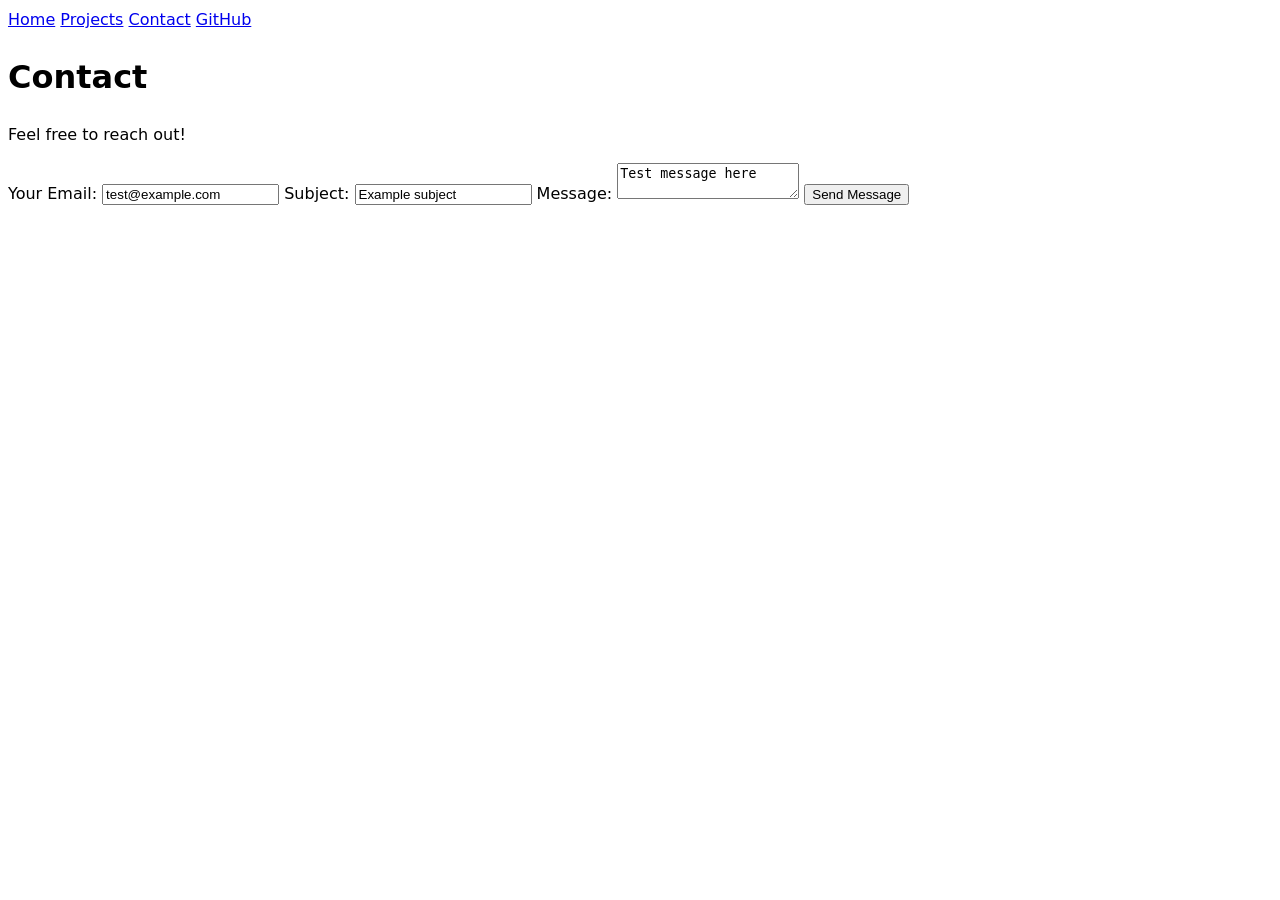
==== contact/index.html @ 0ceff637 "changes to contact, resume" ====
<!DOCTYPE html>
<html lang="en">
<head>
    <meta charset="UTF-8">
    <meta name="viewport" content="width=device-width, initial-scale=1.0">
    <title>Contact Harshatha</title>
    <link rel="stylesheet" href="../style.css">
</head>
<body>
    <nav>
        <a href="../index.html">Home</a>
        <a href="../projects/index.html">Projects</a>
        <a href="index.html">Contact</a>
        <a href="https://github.com/harshatha-prasanna" target="_blank">GitHub</a>
    </nav>

    <h1>Contact</h1>
    
    <p>Feel free to reach out!</p>

    <form action="mailto:hprasanna@ucsd.edu" method="POST" enctype="text/plain">
        <label>
            Your Email:
            <input type="email" name="email" value="test@example.com">
        </label>

        <label>
            Subject:
            <input name="subject" value="Example subject">
        </label>

        <label>
            Message:
            <textarea name="body">Test message here</textarea>
        </label>

        <button>Send Message</button>
    </form>

</body>
</html>
---- style.css ----
body {
    /* Set line height to 1.5 times the font size
         and use the OS’s UI font as the website font
       */
    font: 100%/1.5 system-ui;
  }
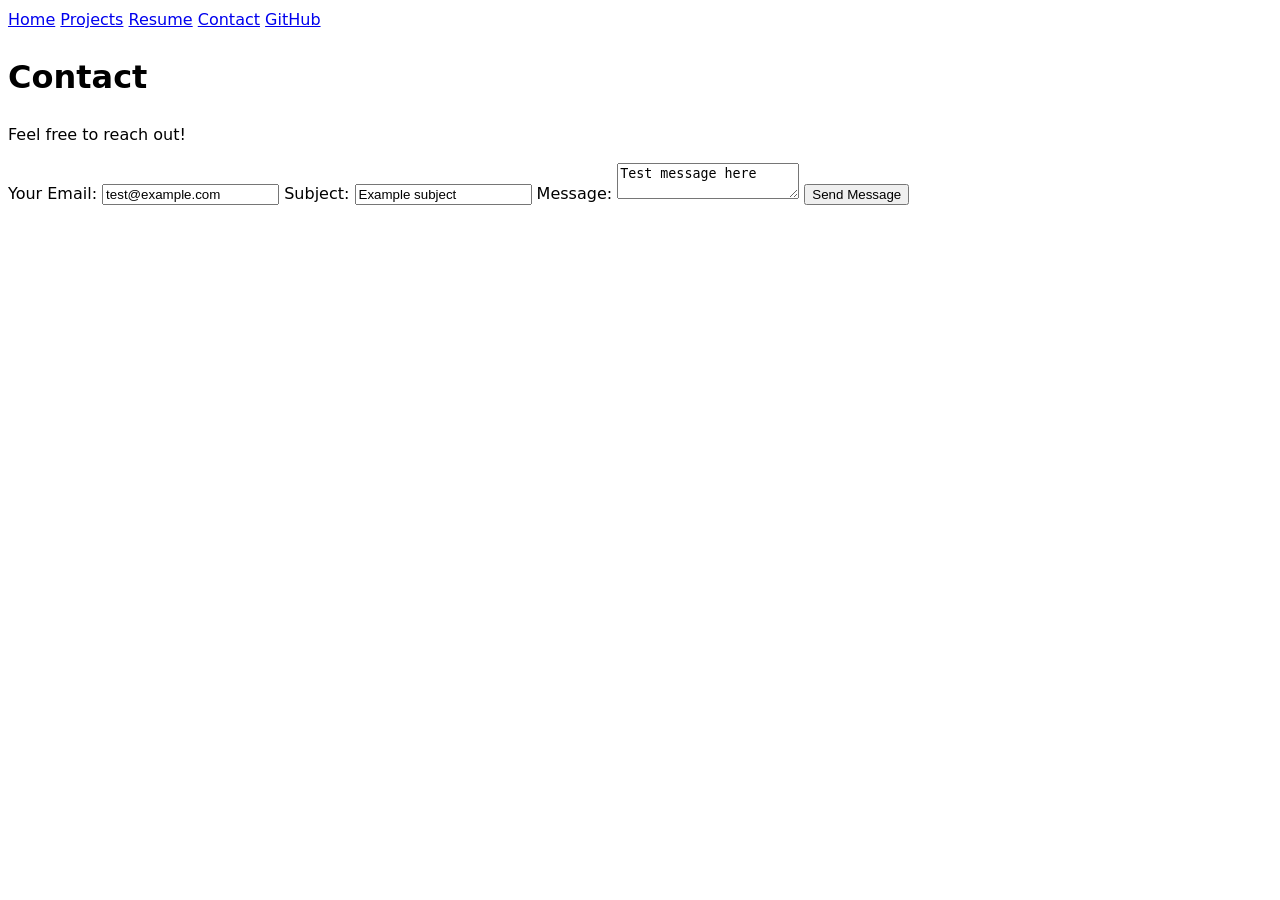
==== commit d11b553f: "updated ref links" ====
--- a/contact/index.html
+++ b/contact/index.html
@@ -10,6 +10,7 @@
     <nav>
         <a href="../index.html">Home</a>
         <a href="../projects/index.html">Projects</a>
+        <a href="../resume/index.html">Resume</a>
         <a href="index.html">Contact</a>
         <a href="https://github.com/harshatha-prasanna" target="_blank">GitHub</a>
     </nav>
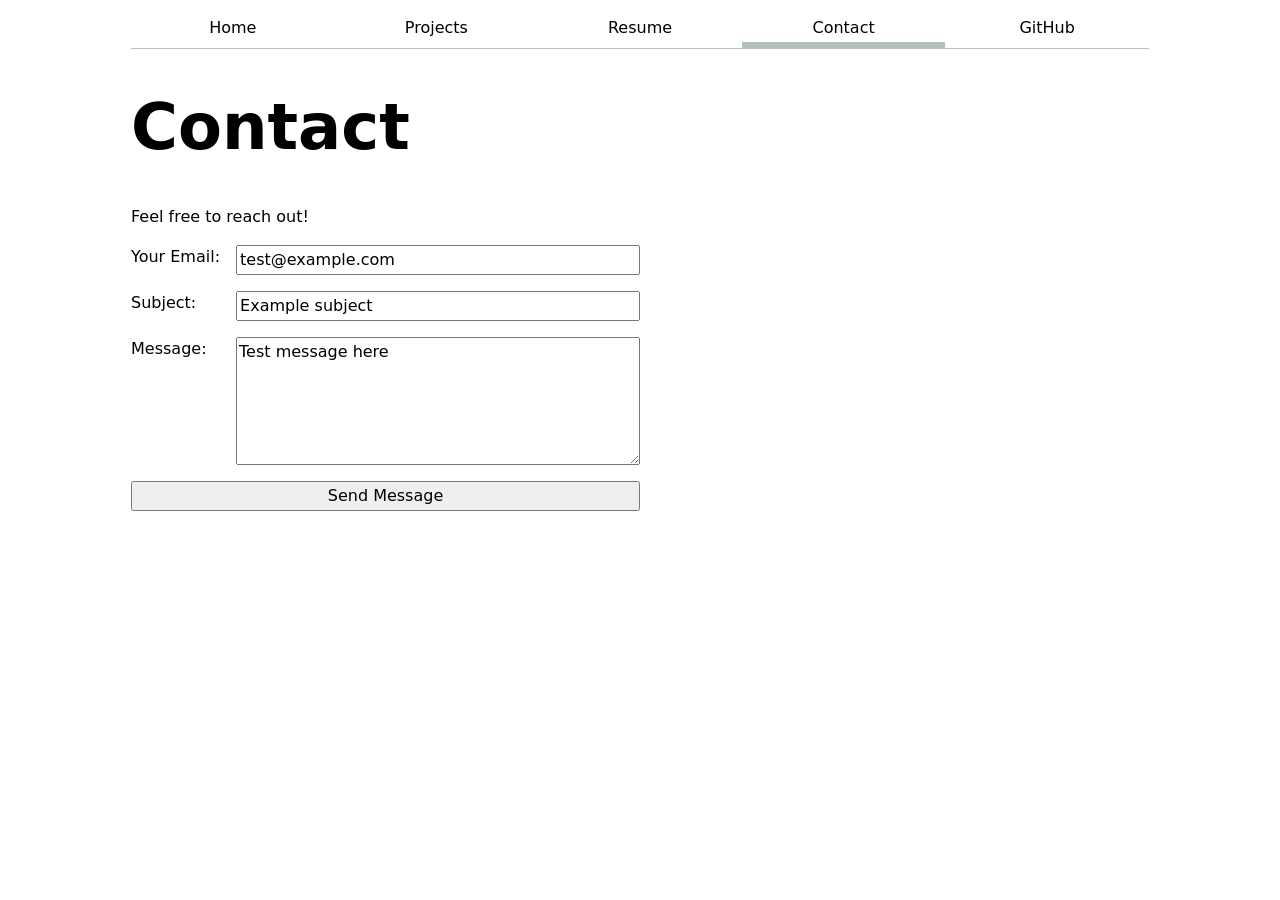
==== commit fa6125e2: "formating updates" ====
--- a/contact/index.html
+++ b/contact/index.html
@@ -11,7 +11,7 @@
         <a href="../index.html">Home</a>
         <a href="../projects/index.html">Projects</a>
         <a href="../resume/index.html">Resume</a>
-        <a href="index.html">Contact</a>
+        <a class="current" href="index.html">Contact</a>
         <a href="https://github.com/harshatha-prasanna" target="_blank">GitHub</a>
     </nav>
 
--- a/style.css
+++ b/style.css
@@ -1,6 +1,154 @@
 body {
-    /* Set line height to 1.5 times the font size
-         and use the OS’s UI font as the website font
-       */
     font: 100%/1.5 system-ui;
-  }+    max-width: 100ch;
+    margin-inline: max(1em, (100% - 100ch) / 2);
+}
+
+html {
+    --color-accent: oklch(65% 50% 0);
+    accent-color: var(--color-accent);
+}
+
+nav {
+    display: flex;
+    border-bottom: 1px solid oklch(80% 3% 200);
+    margin-bottom: 1.5em;
+}
+
+nav a {
+    flex: 1;
+    text-decoration: none;
+    color: inherit;
+    text-align: center;
+    padding: 0.5em;
+}
+
+nav a.current {
+    border-bottom: 0.4em solid oklch(80% 3% 200);
+    padding-bottom: 0.1em;
+}
+
+nav a:hover {
+    border-bottom: 0.4em solid var(--color-accent);
+    padding-bottom: 0.1em;
+    background-color: oklch(from var(--color-accent) 95% 5% h);
+}
+
+/* Contact form */
+form {
+    display: grid;
+    grid-template-columns: auto 1fr;
+    gap: 1em;
+    max-width: 50ch;
+}
+
+form label {
+    display: grid;
+    grid-template-columns: subgrid;
+    grid-column: 1 / -1;
+}
+
+form input,
+form textarea,
+form button {
+    font: inherit;
+    width: 100%;
+    box-sizing: border-box;
+}
+
+form textarea {
+    height: 8em;
+}
+
+form button {
+    grid-column: 1 / -1;
+}
+
+/* Projects grid */
+h1 {
+    font-size: 400%;
+}
+
+h1, h2, h3, h4, h5, h6 {
+    line-height: 1.1;
+    text-wrap: balance;
+}
+
+.projects {
+    display: grid;
+    grid-template-columns: repeat(auto-fill, minmax(15em, 1fr));
+    gap: 1em;
+    margin: 0;
+}
+
+.projects article {
+    display: grid;
+    grid-template-rows: subgrid;
+    grid-row: span 3;
+}
+
+.projects article h2 {
+    margin: 0;
+}
+
+.projects article img {
+    width: 100%;
+}
+
+
+/* Resume */
+header h1 {
+    font-size: 200%;
+    margin-bottom: 0.1em;
+}
+
+header p {
+    margin-top: 0;
+    color: oklch(50% 3% 200);
+}
+
+section {
+    margin-bottom: 2em;
+    border-top: 1px solid oklch(80% 3% 200);
+    padding-top: 1em;
+}
+
+section h2 {
+    font-size: 120%;
+    text-transform: uppercase;
+    letter-spacing: 0.05em;
+    color: var(--color-accent);
+    margin-bottom: 0.5em;
+}
+
+section article {
+    margin-bottom: 1.5em;
+}
+
+section article header {
+    display: flex;
+    justify-content: space-between;
+    align-items: baseline;
+    flex-wrap: wrap;
+    gap: 0.5em;
+}
+
+section article header h3 {
+    margin: 0;
+    font-size: 105%;
+}
+
+section article header p {
+    margin: 0;
+    font-size: 90%;
+    color: oklch(50% 3% 200);
+}
+
+section ul {
+    margin-top: 0.5em;
+    padding-left: 1.5em;
+}
+
+section ul li {
+    margin-bottom: 0.3em;
+}
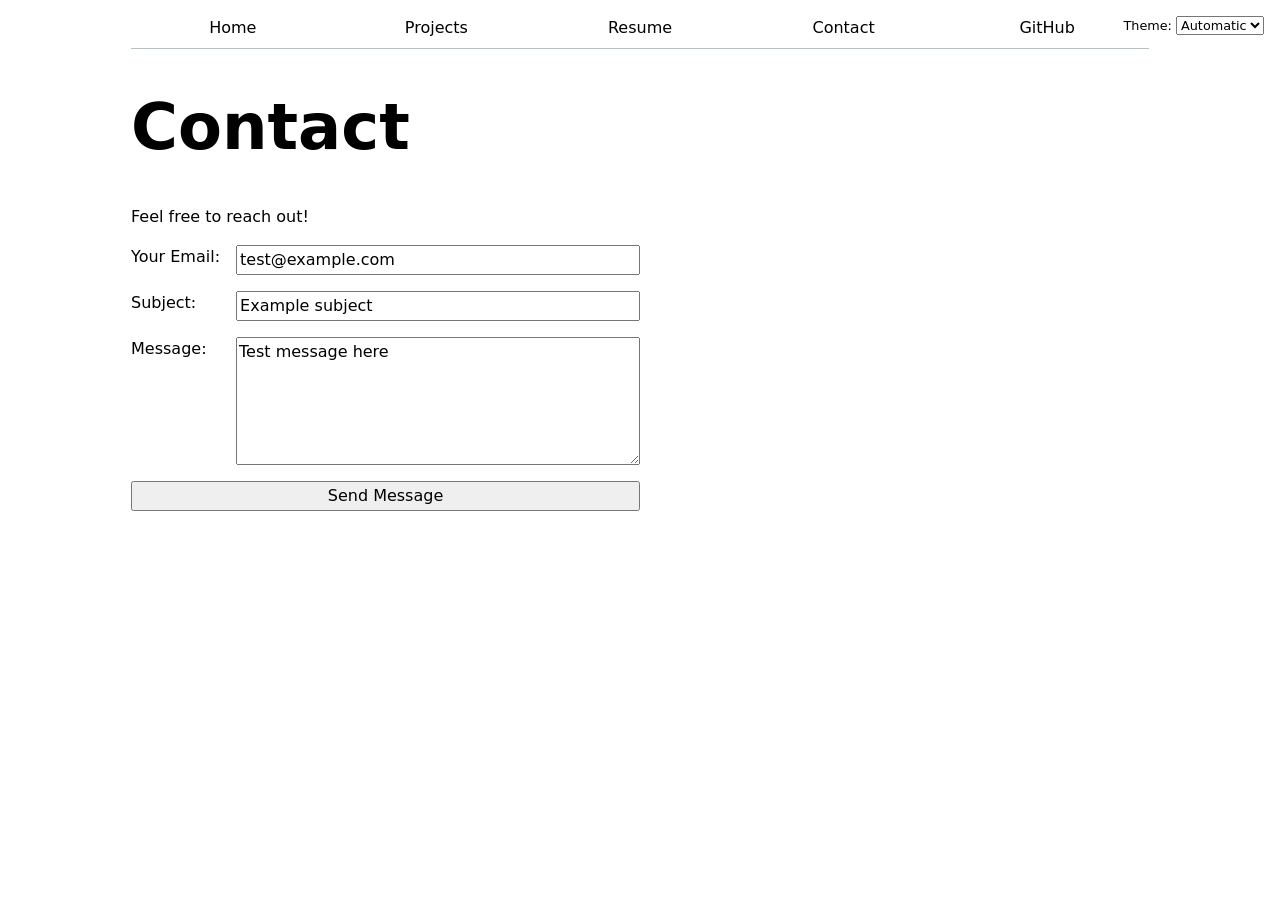
==== commit 5a2aec79: "updated with new themes" ====
--- a/contact/index.html
+++ b/contact/index.html
@@ -5,16 +5,9 @@
     <meta name="viewport" content="width=device-width, initial-scale=1.0">
     <title>Contact Harshatha</title>
     <link rel="stylesheet" href="../style.css">
+    <script type="module" src="../global.js"></script>
 </head>
 <body>
-    <nav>
-        <a href="../index.html">Home</a>
-        <a href="../projects/index.html">Projects</a>
-        <a href="../resume/index.html">Resume</a>
-        <a class="current" href="index.html">Contact</a>
-        <a href="https://github.com/harshatha-prasanna" target="_blank">GitHub</a>
-    </nav>
-
     <h1>Contact</h1>
     
     <p>Feel free to reach out!</p>
@@ -37,6 +30,5 @@
 
         <button>Send Message</button>
     </form>
-
 </body>
 </html>
--- a/style.css
+++ b/style.css
@@ -7,11 +7,13 @@
 html {
     --color-accent: oklch(65% 50% 0);
     accent-color: var(--color-accent);
+    color-scheme: light dark;
 }
 
 nav {
     display: flex;
-    border-bottom: 1px solid oklch(80% 3% 200);
+    --border-color: oklch(50% 10% 200 / 40%);
+    border-bottom: 1px solid var(--border-color);
     margin-bottom: 1.5em;
 }
 
@@ -24,14 +26,14 @@
 }
 
 nav a.current {
-    border-bottom: 0.4em solid oklch(80% 3% 200);
+    border-bottom: 0.4em solid var(--border-color);
     padding-bottom: 0.1em;
 }
 
 nav a:hover {
     border-bottom: 0.4em solid var(--color-accent);
     padding-bottom: 0.1em;
-    background-color: oklch(from var(--color-accent) 95% 5% h);
+    background-color: color-mix(in oklch, var(--color-accent), canvas 85%);
 }
 
 /* Contact form */
@@ -95,7 +97,6 @@
     width: 100%;
 }
 
-
 /* Resume */
 header h1 {
     font-size: 200%;
@@ -151,4 +152,17 @@
 
 section ul li {
     margin-bottom: 0.3em;
+}
+
+/* Color scheme switcher */
+.color-scheme {
+    position: absolute;
+    top: 1rem;
+    right: 1rem;
+    font-size: 80%;
+    font-family: inherit;
+}
+
+.color-scheme select {
+    font: inherit;
 }
